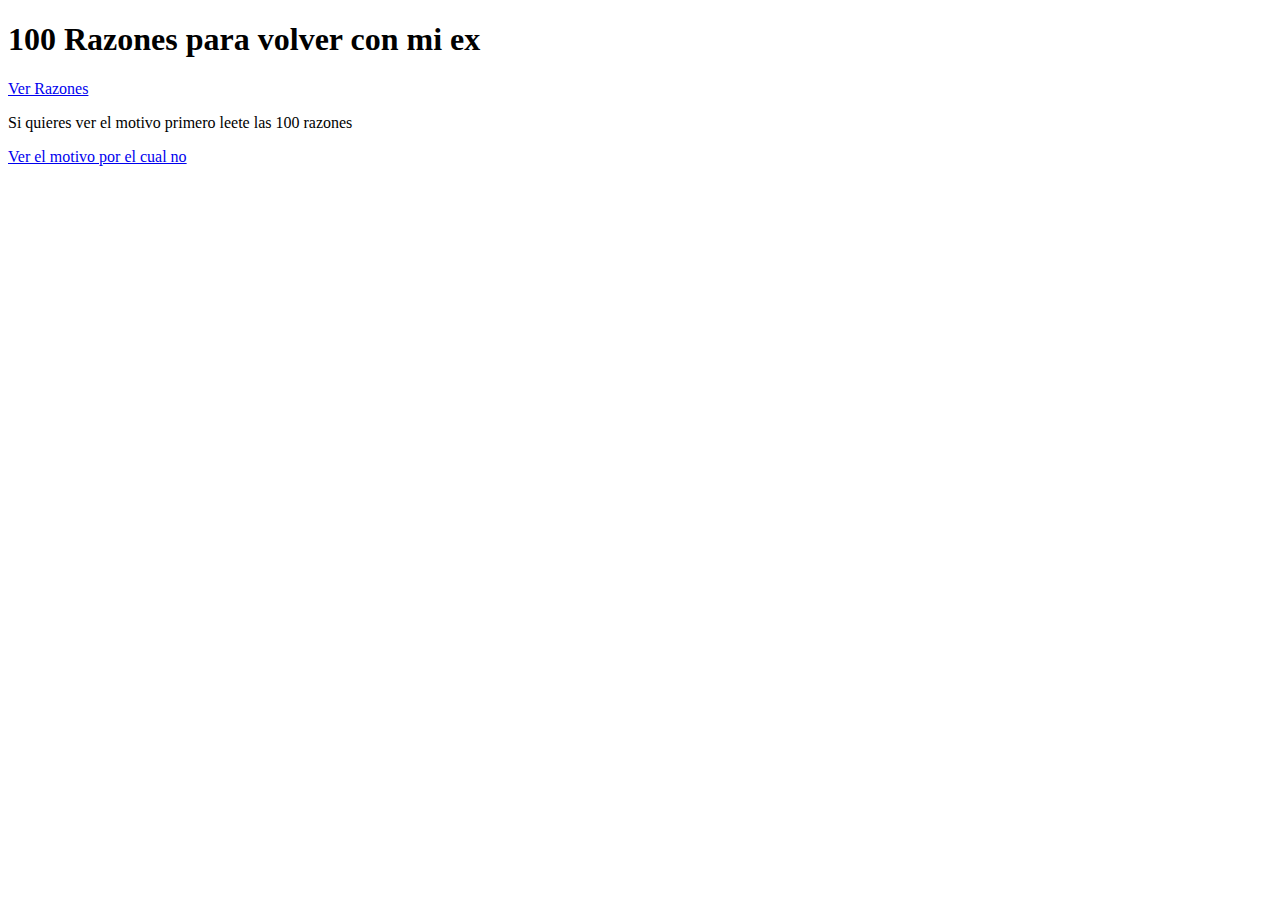
==== index.html @ ead173da "Add files via upload" ====
<!DOCTYPE html>
<html lang="en">
<head>
  <meta charset="UTF-8" />
  <meta name="viewport" content="width=device-width, initial-scale=1.0"/>
  <title>100 Razones</title>
  <link rel="icon" href="./img/icono.png" type="image/x-icon">
  <link rel="stylesheet" href="./css/index.css"/>
</head>
<body>
  <div>
    <h1>100 Razones para volver con mi ex</h1>
  </div>

  <a id="btn-razones" class="boton" href="./razones.html">Ver Razones</a>
  <p>Si quieres ver el motivo primero leete las 100 razones</p>
  <a id="btn-no" class="boton disabled" href="./norazon.html">Ver el motivo por el cual no</a>

  <script>
    const btnRazones = document.getElementById('btn-razones');
    const btnNo = document.getElementById('btn-no');

    if (localStorage.getItem('visitedRazones')) {
      btnNo.classList.remove('disabled');
    }

    btnRazones.addEventListener('click', () => {
      localStorage.setItem('visitedRazones', 'true');
      btnNo.classList.remove('disabled');
    });

    btnNo.addEventListener('click', (e) => {
      if (btnNo.classList.contains('disabled')) {
        e.preventDefault(); // cancela la redirección
      }
    });
  </script>
</body>
</html>
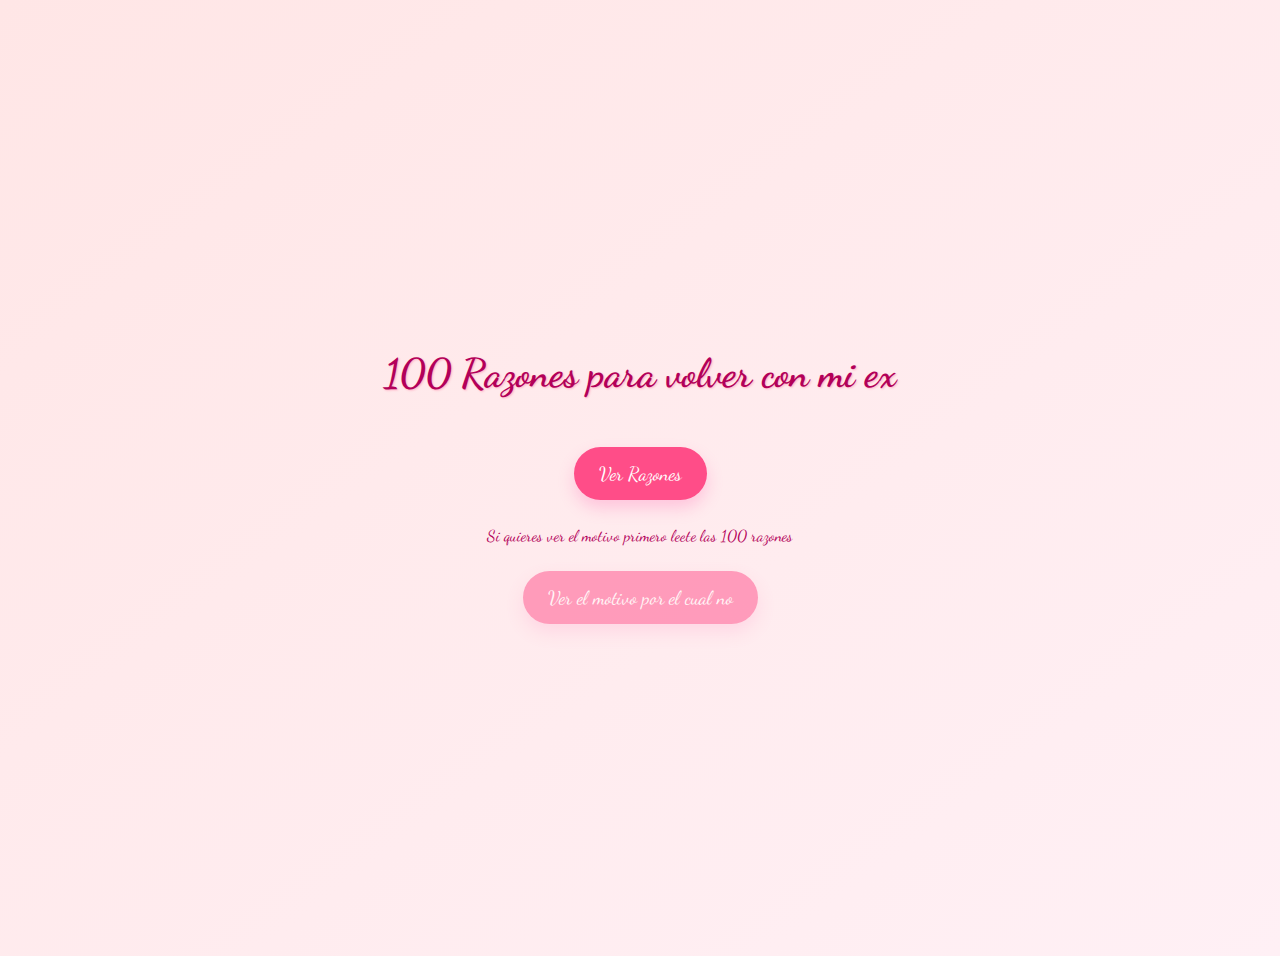
==== commit e4eac471: "huhuh" ====
--- a/index.html
+++ b/index.html
@@ -31,7 +31,7 @@
 
     btnNo.addEventListener('click', (e) => {
       if (btnNo.classList.contains('disabled')) {
-        e.preventDefault(); // cancela la redirección
+        e.preventDefault();
       }
     });
   </script>
--- a/css/index.css
+++ b/css/index.css
@@ -0,0 +1,57 @@
+@import url('https://fonts.googleapis.com/css2?family=Dancing+Script:wght@600&display=swap');
+
+body {
+  background: linear-gradient(to bottom right, #ffe6e6, #fff0f5);
+  font-family: 'Dancing Script', cursive;
+  color: #b30059;
+  display: flex;
+  flex-direction: column;
+  align-items: center;
+  justify-content: center;
+  height: 100vh;
+  text-align: center;
+  padding: 20px;
+  animation: fadeIn 2s ease;
+}
+
+h1 {
+  font-size: 2.5rem;
+  margin-bottom: 40px;
+  text-shadow: 1px 1px 2px #ffb3c6;
+  animation: floatText 3s ease-in-out infinite;
+}
+
+.boton {
+  display: inline-block;
+  background: #ff4d88;
+  color: white;
+  text-decoration: none;
+  padding: 15px 25px;
+  margin: 10px;
+  border-radius: 30px;
+  font-size: 1.2rem;
+  cursor: pointer;
+  box-shadow: 0 8px 16px rgba(255, 105, 180, 0.3);
+  transition: all 0.3s ease;
+}
+
+.boton:hover {
+  background: #e6005c;
+  transform: scale(1.05);
+}
+
+.boton.disabled {
+  opacity: 0.5;
+  pointer-events: none;
+  cursor: not-allowed;
+}
+
+@keyframes fadeIn {
+  from { opacity: 0; transform: translateY(-20px); }
+  to { opacity: 1; transform: translateY(0); }
+}
+
+@keyframes floatText {
+  0%, 100% { transform: translateY(0); }
+  50% { transform: translateY(-10px); }
+}
